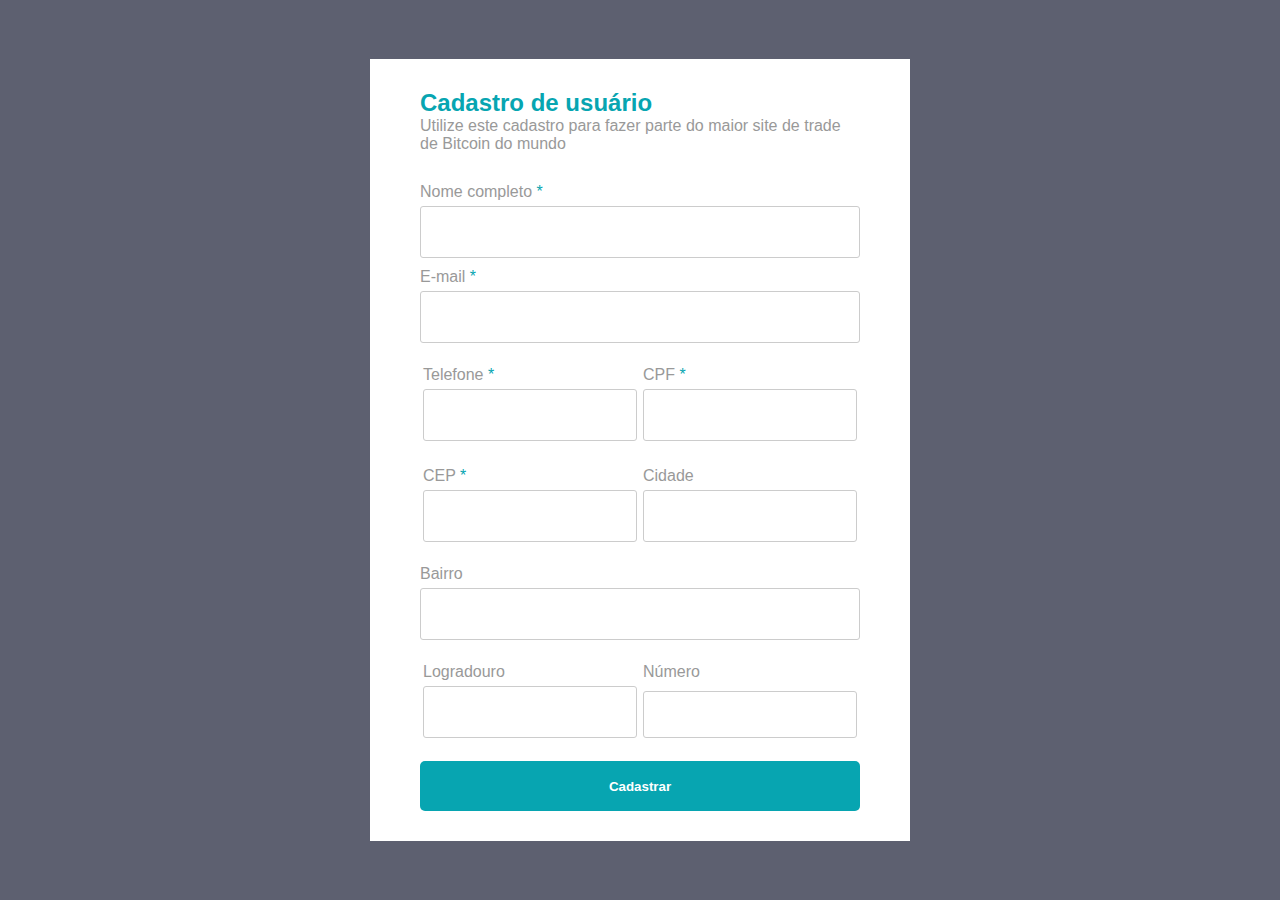
==== index.html @ 7f00cee3 "ajuste dos labels do formulário de cadastro, inserido o atrifuto for para indicar o campo de texte e" ====
<!DOCTYPE html>
<html lang="pt-BR">
<head>
    <meta charset="UTF-8">
    <meta http-equiv="X-UA-Compatible" content="IE=edge">
    <meta name="viewport" content="width=device-width, initial-scale=1.0">
    <link rel="stylesheet" href="./assets/estilos/estilo.css">
    <script src="./assets/scripts/script.js"></script>

    <!--Importando scripts para máscara dos inputs-->
		<script type="text/javascript" src="assets/scripts/jquery-3.3.1.min.js"></script>
		<script type="text/javascript" src="assets/scripts/bootstrap.min.js"></script>
		<script type="text/javascript" src="assets/scripts/jquery.mask.min.js"></script>	
		<script type="text/javascript">
		$(document).ready(function(){
			$("#cpf").mask("000.000.000-00")
			$("#cnpj").mask("00.000.000/0000-00")
			$("#telefone").mask("(00) 0000-0000")
			$("#salario").mask("999.999.990,00", {reverse: true})
			$("#cep").mask("00.000-000")
			$("#dataNascimento").mask("00/00/0000")
			
			$("#rg").mask("999.999.999-W", {
				translation: {
					'W': {
						pattern: /[X0-9]/
					}
				},
				reverse: true
			})
			
			var options = {
				translation: {
					'A': {pattern: /[A-Z]/},
					'a': {pattern: /[a-zA-Z]/},
					'S': {pattern: /[a-zA-Z0-9]/},
					'L': {pattern: /[a-z]/},
				}
			}			
			
			$("#celular").mask("(00) 0000-00009")
			
			$("#celular").blur(function(event){
				if ($(this).val().length == 15){
					$("#celular").mask("(00) 00000-0009")
				}else{
					$("#celular").mask("(00) 0000-00009")
				}
			})
		})
		</script>
        <!--Fim script para máscara dos inputs-->
    <title>Usuário | Cadastro</title>
</head>
<body>
    <main class="container">        
        <div class="topo">
        <h1>Cadastro de usuário</h1>
            <p>Utilize este cadastro para fazer parte do maior site de trade de Bitcoin do mundo</p>
        </div>        
            <div class="lineInput">
                <label for="nome">Nome completo <span class="asterisco">*</span></label>
                <input type="text" id="nome">
            </div>
            <div class="lineInput">
                <label for="email">E-mail <span class="asterisco">*</span></label>
                <input type="text" id="email">
            </div>
                <!-- A partir daqui deve ficar lado a lado-->
                <div class="flex">
                <div class="lineInput">
                    <label for="telefone">Telefone <span class="asterisco">*</span></label>
                    <input type="text" id="telefone">
                </div>
                <div class="lineInput">
                    <label for="cpf">CPF <span class="asterisco">*</span></label>
                    <input type="text" autocomplete="off" maxlength="14" id="cpf" name="cpf">
                </div>
                </div>
                <div class="flex">
                <div class="lineInput">
                    <label for="cep">CEP <span class="asterisco">*</span></label>
                    <input type="text" id="cep">
                </div>

                <div class="lineInput">
                    <label for="cidade">Cidade</label>
                    <input type="text" id="cidade">
                </div>
                </div>
                <!-- Até aqui deve ficar lado a lado-->
                <div class="lineInput">
                    <label for="bairro">Bairro</label>
                    <input type="text" id="bairro">
                </div>
                <!-- A partir daqui deve ficar lado a lado-->
                <div class="flex">
                <div class="lineInput">
                    <label for="logradouro">Logradouro</label>
                    <input type="text" id="logradouro">
                </div>
                <div class="lineInput">
                    <label for="numero">Número</label>
                    <input type="number" id="numero">
                </div>
                </div>
                <!-- Até aqui deve ficar lado a lado-->
            
            <button id="btnCadastrar" onclick="usuario.salvar()">Cadastrar</button>        
    </main>
    
        
</body>
</html>
---- assets/estilos/estilo.css ----
* {
    margin: 0;
    padding: 0;
}
.topo {
    margin-bottom: 30px;    
}

h1 {
    font-size: 1.5em;
    color: #07a5b1;
}
.container {
    background-color: white;
    padding: 30px 50px;
    width: 440px;
    margin: auto;    
}
p, label {
    color: #999999;
}
.asterisco {
    color: #07a5b1;
}

body {    
    background-color: #5d6070;
    font-family: Calibri, sans-serif;
    width: 100vw;
    height: 100vh;
    display: flex;
    flex-direction: row;
    justify-content: center;
    align-items: center;   
}
.lineInput {
    display: grid;
    margin: 10px auto;
    flex-grow: 1;
}
input[type=text] {
    margin-top: 5px;
    height: 30px;    
}
input {
    padding: 10px;
    border: 1px solid #ccc;
    border-radius: 3px;
    outline: 0;    
}
#btnCadastrar {
    border: 0;
    padding: 10px;
    margin-top: 10px;
    background-color: #07a5b1;
    color: #fff;
    border-radius: 5px;
    font-weight: bold;
    width: 100%;
    height: 50px;
    cursor: pointer;
}    
.center {
    text-align: center;
}
.flex {
    display: flex;    
    flex-direction: row;    
}
.flex .lineInput {
    padding: 3px;
}
.card {
    width: 90%;
    background-color: #07a5b1;
    border-radius: 5px;
    padding: 30px;
    margin: 30px auto;
}
.valor-bitcoin{
    margin-top: 15px;        
}
.valor-bitcoin p {
    color: white;
}
.bitcoin {
    width: 120%;
    height: 200px;
    background-color: #5d6070;
}
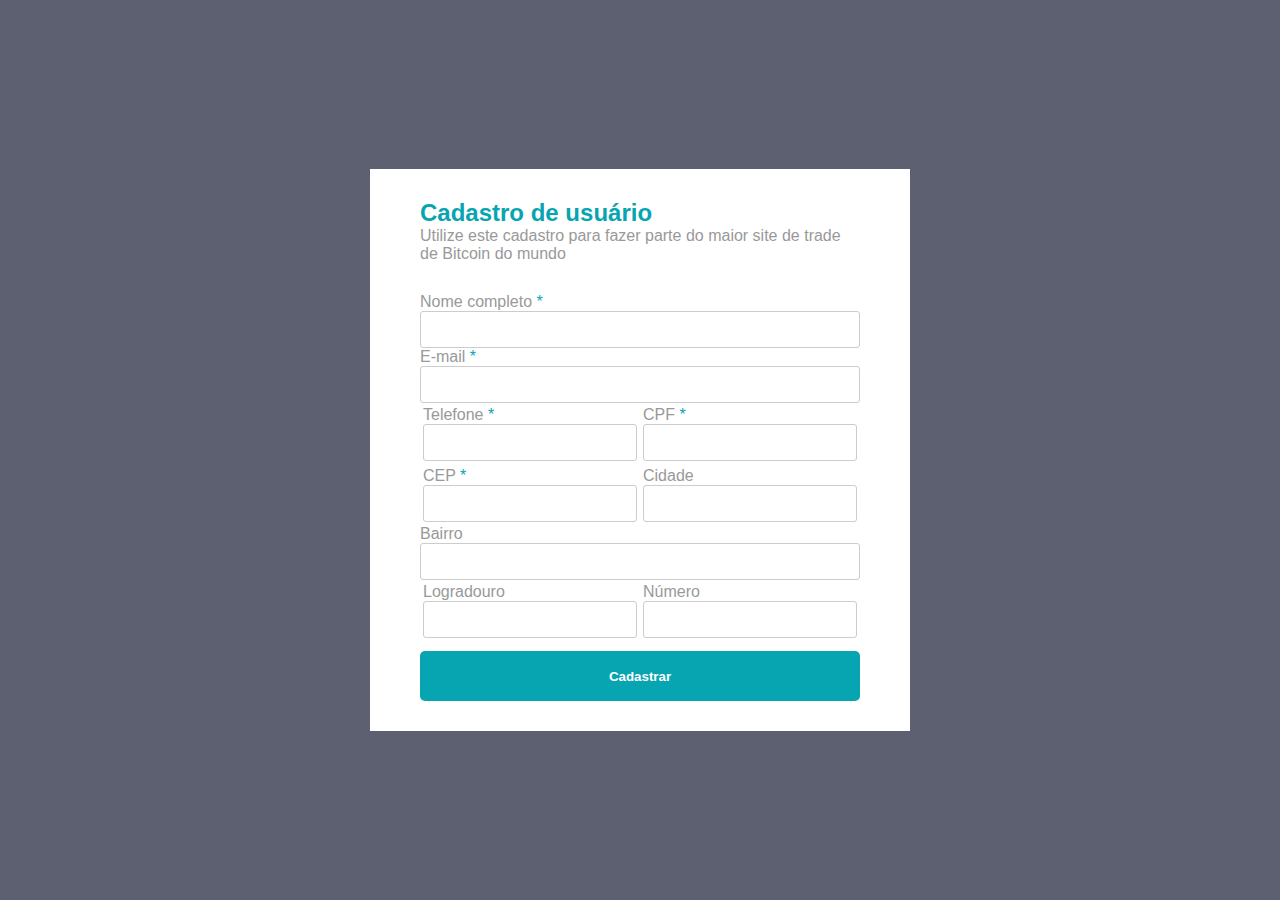
==== commit 048ed95f: "ajuste da resaponsividade para mobile" ====
--- a/index.html
+++ b/index.html
@@ -57,7 +57,8 @@
         <div class="topo">
         <h1>Cadastro de usuário</h1>
             <p>Utilize este cadastro para fazer parte do maior site de trade de Bitcoin do mundo</p>
-        </div>        
+        </div>
+        
             <div class="lineInput">
                 <label for="nome">Nome completo <span class="asterisco">*</span></label>
                 <input type="text" id="nome">
--- a/assets/estilos/estilo.css
+++ b/assets/estilos/estilo.css
@@ -34,13 +34,16 @@
     align-items: center;   
 }
 .lineInput {
-    display: grid;
-    margin: 10px auto;
+    display: flex;
+    flex-direction: column;
+    width: 100%;
+    
     flex-grow: 1;
 }
-input[type=text] {
+input[type=text, type=number] {
     margin-top: 5px;
-    height: 30px;    
+    height: 30px;
+    width: 100%;
 }
 input {
     padding: 10px;
@@ -87,4 +90,18 @@
     width: 120%;
     height: 200px;
     background-color: #5d6070;
+}
+
+@media screen and (max-width: 480px) and (max-width: 576px) {
+    .flex {
+        flex-direction: column;
+    }
+    input[type=text] {
+        margin-top: 5px;
+        margin: auto;
+        width: 95%;
+    }
+    .container {
+        padding: 15px 5px;
+    }
 }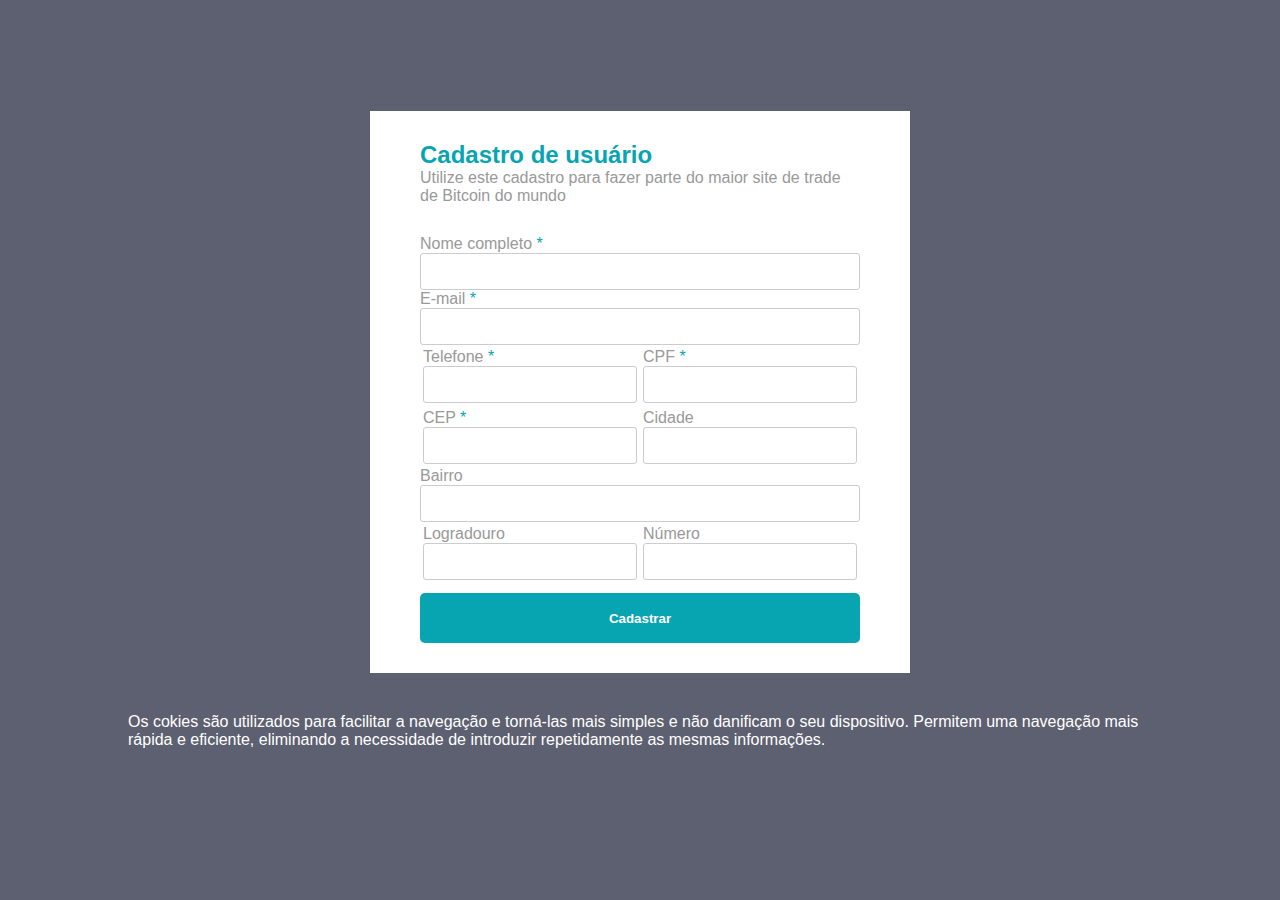
==== commit fdbc4b3a: "Inserido o parágrafo de cokies na tela de cadastro" ====
--- a/index.html
+++ b/index.html
@@ -4,8 +4,7 @@
     <meta charset="UTF-8">
     <meta http-equiv="X-UA-Compatible" content="IE=edge">
     <meta name="viewport" content="width=device-width, initial-scale=1.0">
-    <link rel="stylesheet" href="./assets/estilos/estilo.css">
-    <script src="./assets/scripts/script.js"></script>
+    <link rel="stylesheet" href="./assets/estilos/estilo.css">    
 
     <!--Importando scripts para máscara dos inputs-->
 		<script type="text/javascript" src="assets/scripts/jquery-3.3.1.min.js"></script>
@@ -78,38 +77,45 @@
                     <input type="text" autocomplete="off" maxlength="14" id="cpf" name="cpf">
                 </div>
                 </div>
+
                 <div class="flex">
-                <div class="lineInput">
-                    <label for="cep">CEP <span class="asterisco">*</span></label>
-                    <input type="text" id="cep">
-                </div>
-
-                <div class="lineInput">
-                    <label for="cidade">Cidade</label>
-                    <input type="text" id="cidade">
-                </div>
-                </div>
-                <!-- Até aqui deve ficar lado a lado-->
-                <div class="lineInput">
-                    <label for="bairro">Bairro</label>
-                    <input type="text" id="bairro">
-                </div>
-                <!-- A partir daqui deve ficar lado a lado-->
-                <div class="flex">
-                <div class="lineInput">
-                    <label for="logradouro">Logradouro</label>
-                    <input type="text" id="logradouro">
-                </div>
-                <div class="lineInput">
-                    <label for="numero">Número</label>
-                    <input type="number" id="numero">
-                </div>
-                </div>
-                <!-- Até aqui deve ficar lado a lado-->
+                    <div class="lineInput">
+                        <label for="cep">CEP <span class="asterisco">*</span></label>
+                        <input type="text" id="cep">
+                        <div id="hidden-show" style="display: none;"></div>                        
+                    </div>
+                    <br><label id="resposta"></label>
+    
+                    <div class="lineInput">
+                        <label for="cidade">Cidade</label>
+                        <input type="text" id="cidade">
+                    </div>
+                    </div>
+                    
+                    <div class="lineInput">
+                        <label for="bairro">Bairro</label>
+                        <input type="text" id="bairro">
+                    </div>
+                    
+                    <div class="flex">
+                    <div class="lineInput">
+                        <label for="logradouro">Logradouro</label>
+                        <input type="text" id="logradouro">
+                    </div>
+                    <div class="lineInput">
+                        <label for="numero">Número</label>
+                        <input type="number" id="numero">
+                    </div>
+                    </div>
             
             <button id="btnCadastrar" onclick="usuario.salvar()">Cadastrar</button>        
     </main>
+    <p class="cokies">
+        Os cokies são utilizados para facilitar a navegação e torná-las mais simples e não danificam o seu dispositivo.
+        Permitem uma navegação mais rápida e eficiente, eliminando a necessidade de introduzir
+        repetidamente as mesmas informações.
+    </p>
     
-        
 </body>
+<script src="assets/scripts/script.js"></script>
 </html>--- a/assets/estilos/estilo.css
+++ b/assets/estilos/estilo.css
@@ -14,7 +14,7 @@
     background-color: white;
     padding: 30px 50px;
     width: 440px;
-    margin: auto;    
+    
 }
 p, label {
     color: #999999;
@@ -29,9 +29,9 @@
     width: 100vw;
     height: 100vh;
     display: flex;
-    flex-direction: row;
+    flex-direction: column;
     justify-content: center;
-    align-items: center;   
+    align-items: center;
 }
 .lineInput {
     display: flex;
@@ -73,6 +73,11 @@
 .flex .lineInput {
     padding: 3px;
 }
+.cokies {
+    width: 80%;
+    margin: 40px 0;
+    color: white;
+}
 .card {
     width: 90%;
     background-color: #07a5b1;
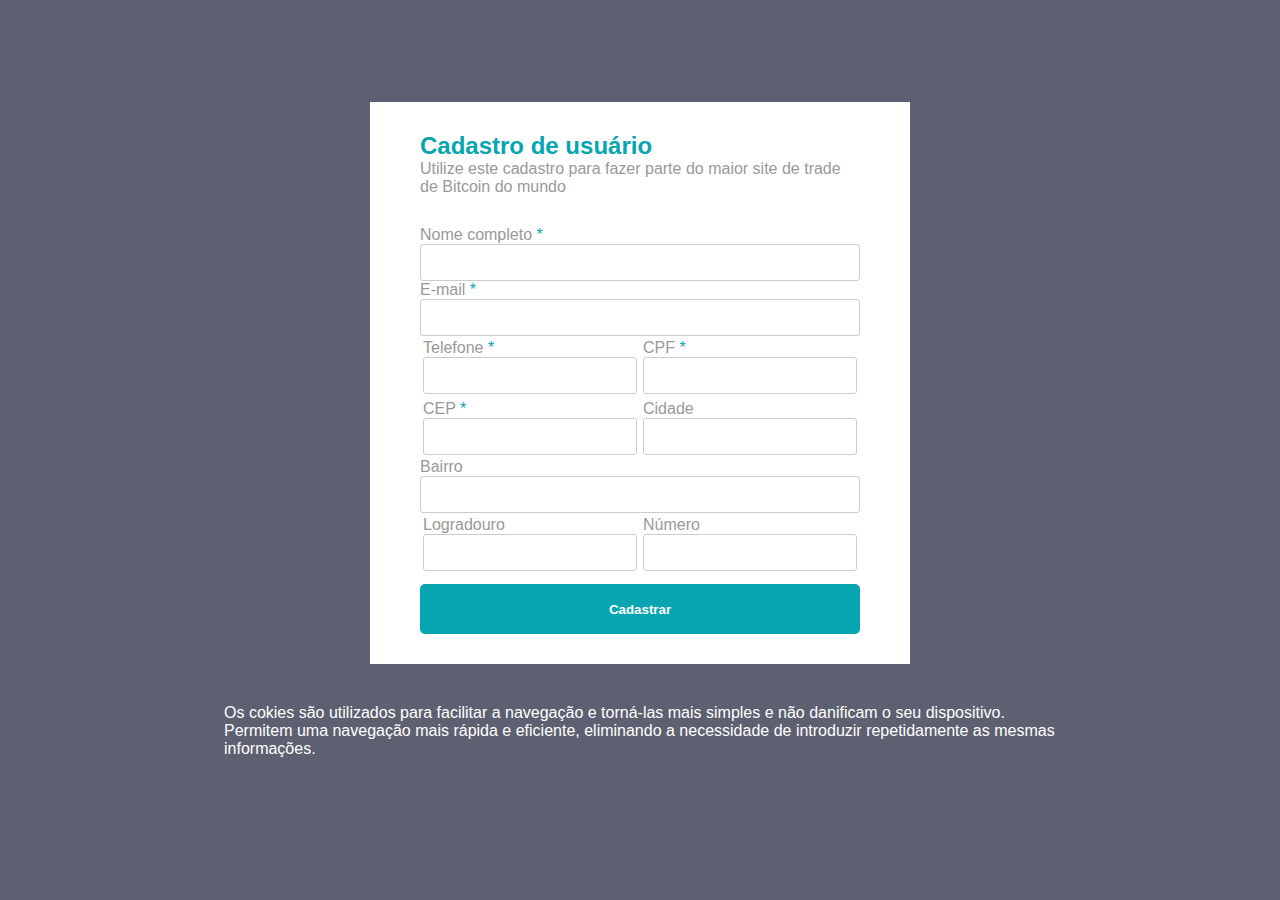
==== commit 148efff8: "Implementado na função de Salvar o direcionamento para a tela de login" ====
--- a/index.html
+++ b/index.html
@@ -57,7 +57,7 @@
         <h1>Cadastro de usuário</h1>
             <p>Utilize este cadastro para fazer parte do maior site de trade de Bitcoin do mundo</p>
         </div>
-        
+        <form  onsubmit="return false;">
             <div class="lineInput">
                 <label for="nome">Nome completo <span class="asterisco">*</span></label>
                 <input type="text" id="nome">
@@ -108,7 +108,8 @@
                     </div>
                     </div>
             
-            <button id="btnCadastrar" onclick="usuario.salvar()">Cadastrar</button>        
+            <button id="btnCadastrar" onclick="usuario.salvar()">Cadastrar</button>
+        </form>
     </main>
     <p class="cokies">
         Os cokies são utilizados para facilitar a navegação e torná-las mais simples e não danificam o seu dispositivo.
--- a/assets/estilos/estilo.css
+++ b/assets/estilos/estilo.css
@@ -74,7 +74,7 @@
     padding: 3px;
 }
 .cokies {
-    width: 80%;
+    width: 65%;
     margin: 40px 0;
     color: white;
 }
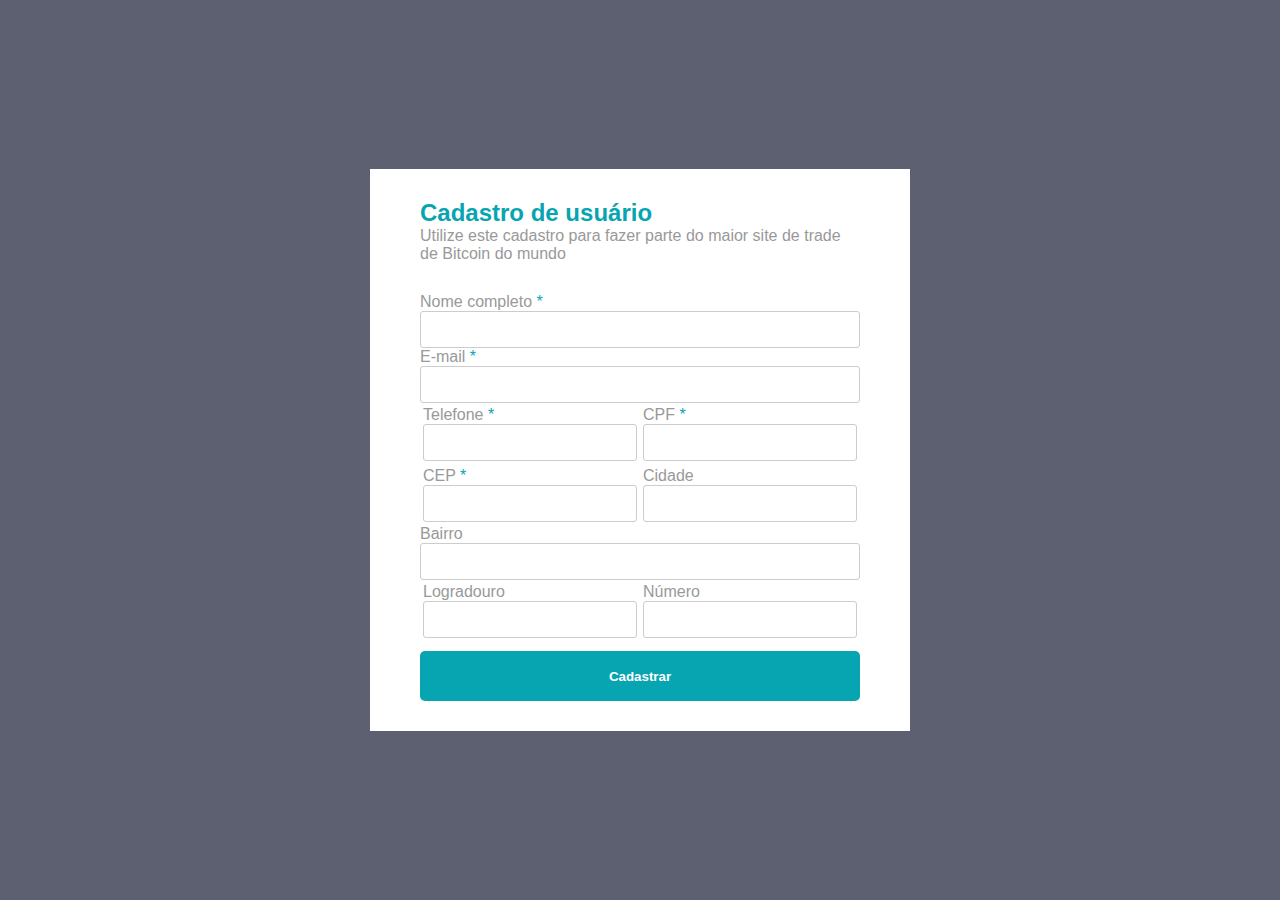
==== commit 0b8af9c9: "Ajustado a implementação de puxar o CEP automaticamente após sair do input CEP" ====
--- a/index.html
+++ b/index.html
@@ -1,122 +1,121 @@
 <!DOCTYPE html>
 <html lang="pt-BR">
+
 <head>
-    <meta charset="UTF-8">
-    <meta http-equiv="X-UA-Compatible" content="IE=edge">
-    <meta name="viewport" content="width=device-width, initial-scale=1.0">
-    <link rel="stylesheet" href="./assets/estilos/estilo.css">    
+  <meta charset="UTF-8" />
+  <meta http-equiv="X-UA-Compatible" content="IE=edge" />
+  <meta name="viewport" content="width=device-width, initial-scale=1.0" />
+  <link rel="stylesheet" href="./assets/estilos/estilo.css" />
 
-    <!--Importando scripts para máscara dos inputs-->
-		<script type="text/javascript" src="assets/scripts/jquery-3.3.1.min.js"></script>
-		<script type="text/javascript" src="assets/scripts/bootstrap.min.js"></script>
-		<script type="text/javascript" src="assets/scripts/jquery.mask.min.js"></script>	
-		<script type="text/javascript">
-		$(document).ready(function(){
-			$("#cpf").mask("000.000.000-00")
-			$("#cnpj").mask("00.000.000/0000-00")
-			$("#telefone").mask("(00) 0000-0000")
-			$("#salario").mask("999.999.990,00", {reverse: true})
-			$("#cep").mask("00.000-000")
-			$("#dataNascimento").mask("00/00/0000")
-			
-			$("#rg").mask("999.999.999-W", {
-				translation: {
-					'W': {
-						pattern: /[X0-9]/
-					}
-				},
-				reverse: true
-			})
-			
-			var options = {
-				translation: {
-					'A': {pattern: /[A-Z]/},
-					'a': {pattern: /[a-zA-Z]/},
-					'S': {pattern: /[a-zA-Z0-9]/},
-					'L': {pattern: /[a-z]/},
-				}
-			}			
-			
-			$("#celular").mask("(00) 0000-00009")
-			
-			$("#celular").blur(function(event){
-				if ($(this).val().length == 15){
-					$("#celular").mask("(00) 00000-0009")
-				}else{
-					$("#celular").mask("(00) 0000-00009")
-				}
-			})
-		})
-		</script>
-        <!--Fim script para máscara dos inputs-->
-    <title>Usuário | Cadastro</title>
+  <!--Importando scripts para máscara dos inputs-->
+  <script type="text/javascript" src="assets/scripts/jquery-3.3.1.min.js"></script>
+  <script type="text/javascript" src="assets/scripts/bootstrap.min.js"></script>
+  <script type="text/javascript" src="assets/scripts/jquery.mask.min.js"></script>
+  <script type="text/javascript">
+    $(document).ready(function () {
+      $("#cpf").mask("000.000.000-00");
+      $("#cnpj").mask("00.000.000/0000-00");
+      $("#telefone").mask("(00) 0000-0000");
+      $("#salario").mask("999.999.990,00", {reverse: true});
+      $("#cep").mask("00.000-000");
+      $("#dataNascimento").mask("00/00/0000");
+
+      $("#rg").mask("999.999.999-W", {
+        translation: {
+          W: {
+            pattern: /[X0-9]/,
+          },
+        },
+        reverse: true,
+      });
+
+      var options = {
+        translation: {
+          A: {pattern: /[A-Z]/},
+          a: {pattern: /[a-zA-Z]/},
+          S: {pattern: /[a-zA-Z0-9]/},
+          L: {pattern: /[a-z]/},
+        },
+      };
+
+      $("#celular").mask("(00) 0000-00009");
+
+      $("#celular").blur(function (event) {
+        if ($(this).val().length == 15) {
+          $("#celular").mask("(00) 00000-0009");
+        } else {
+          $("#celular").mask("(00) 0000-00009");
+        }
+      });
+    });
+  </script>
+  <!--Fim script para máscara dos inputs-->
+  <title>Usuário | Cadastro</title>
 </head>
+
 <body>
-    <main class="container">        
-        <div class="topo">
-        <h1>Cadastro de usuário</h1>
-            <p>Utilize este cadastro para fazer parte do maior site de trade de Bitcoin do mundo</p>
-        </div>
-        <form  onsubmit="return false;">
-            <div class="lineInput">
-                <label for="nome">Nome completo <span class="asterisco">*</span></label>
-                <input type="text" id="nome">
-            </div>
-            <div class="lineInput">
-                <label for="email">E-mail <span class="asterisco">*</span></label>
-                <input type="text" id="email">
-            </div>
-                <!-- A partir daqui deve ficar lado a lado-->
-                <div class="flex">
-                <div class="lineInput">
-                    <label for="telefone">Telefone <span class="asterisco">*</span></label>
-                    <input type="text" id="telefone">
-                </div>
-                <div class="lineInput">
-                    <label for="cpf">CPF <span class="asterisco">*</span></label>
-                    <input type="text" autocomplete="off" maxlength="14" id="cpf" name="cpf">
-                </div>
-                </div>
+  <main class="container">
+    <div class="topo">
+      <h1>Cadastro de usuário</h1>
+      <p>
+        Utilize este cadastro para fazer parte do maior site de trade de
+        Bitcoin do mundo
+      </p>
+    </div>
 
-                <div class="flex">
-                    <div class="lineInput">
-                        <label for="cep">CEP <span class="asterisco">*</span></label>
-                        <input type="text" id="cep">
-                        <div id="hidden-show" style="display: none;"></div>                        
-                    </div>
-                    <br><label id="resposta"></label>
-    
-                    <div class="lineInput">
-                        <label for="cidade">Cidade</label>
-                        <input type="text" id="cidade">
-                    </div>
-                    </div>
-                    
-                    <div class="lineInput">
-                        <label for="bairro">Bairro</label>
-                        <input type="text" id="bairro">
-                    </div>
-                    
-                    <div class="flex">
-                    <div class="lineInput">
-                        <label for="logradouro">Logradouro</label>
-                        <input type="text" id="logradouro">
-                    </div>
-                    <div class="lineInput">
-                        <label for="numero">Número</label>
-                        <input type="number" id="numero">
-                    </div>
-                    </div>
-            
-            <button id="btnCadastrar" onclick="usuario.salvar()">Cadastrar</button>
-        </form>
-    </main>
-    <p class="cokies">
-        Os cokies são utilizados para facilitar a navegação e torná-las mais simples e não danificam o seu dispositivo.
-        Permitem uma navegação mais rápida e eficiente, eliminando a necessidade de introduzir
-        repetidamente as mesmas informações.
-    </p>
-    
+    <div class="lineInput">
+      <label for="nome">Nome completo <span class="asterisco">*</span></label>
+      <input type="text" id="nome" />
+    </div>
+    <div class="lineInput">
+      <label for="email">E-mail <span class="asterisco">*</span></label>
+      <input type="text" id="email" />
+    </div>
+    <!-- A partir daqui deve ficar lado a lado-->
+    <div class="flex">
+      <div class="lineInput">
+        <label for="telefone">Telefone <span class="asterisco">*</span></label>
+        <input type="text" id="telefone" />
+      </div>
+      <div class="lineInput">
+        <label for="cpf">CPF <span class="asterisco">*</span></label>
+        <input type="text" autocomplete="off" maxlength="14" id="cpf" name="cpf" />
+      </div>
+    </div>
+
+    <div class="flex">
+      <div class="lineInput">
+        <label for="cep">CEP <span class="asterisco">*</span></label>
+        <input type="text" id="cep" />
+        <div id="hidden-show" style="display: none"></div>
+      </div>
+      <br /><label id="resposta"></label>
+
+      <div class="lineInput">
+        <label for="cidade">Cidade</label>
+        <input type="text" id="cidade" />
+      </div>
+    </div>
+
+    <div class="lineInput">
+      <label for="bairro">Bairro</label>
+      <input type="text" id="bairro" />
+    </div>
+
+    <div class="flex">
+      <div class="lineInput">
+        <label for="logradouro">Logradouro</label>
+        <input type="text" id="logradouro" />
+      </div>
+      <div class="lineInput">
+        <label for="numero">Número</label>
+        <input type="number" id="numero" />
+      </div>
+    </div>
+
+    <button id="btnCadastrar">Cadastrar</button>
+  </main>
 </body>
 <script src="assets/scripts/script.js"></script>
-</html>+
+</html>
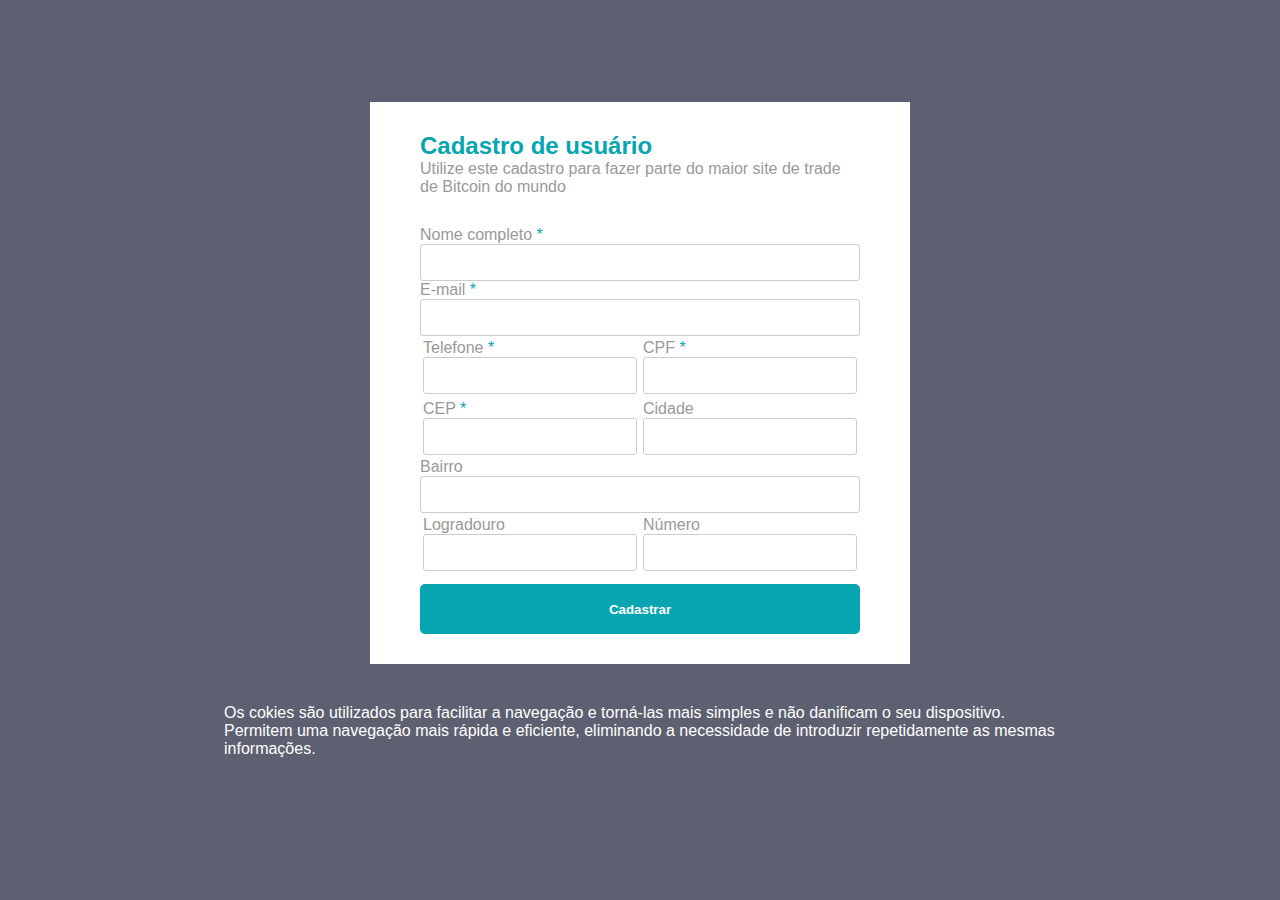
==== commit 73568aa7: "Implementado novamente o parágrafo referente aos cokies" ====
--- a/index.html
+++ b/index.html
@@ -115,6 +115,11 @@
 
     <button id="btnCadastrar">Cadastrar</button>
   </main>
+  <p class="cokies">
+    Os cokies são utilizados para facilitar a navegação e torná-las mais simples e não danificam o seu dispositivo.
+    Permitem uma navegação mais rápida e eficiente, eliminando a necessidade de introduzir
+    repetidamente as mesmas informações.
+  </p>
 </body>
 <script src="assets/scripts/script.js"></script>
 
